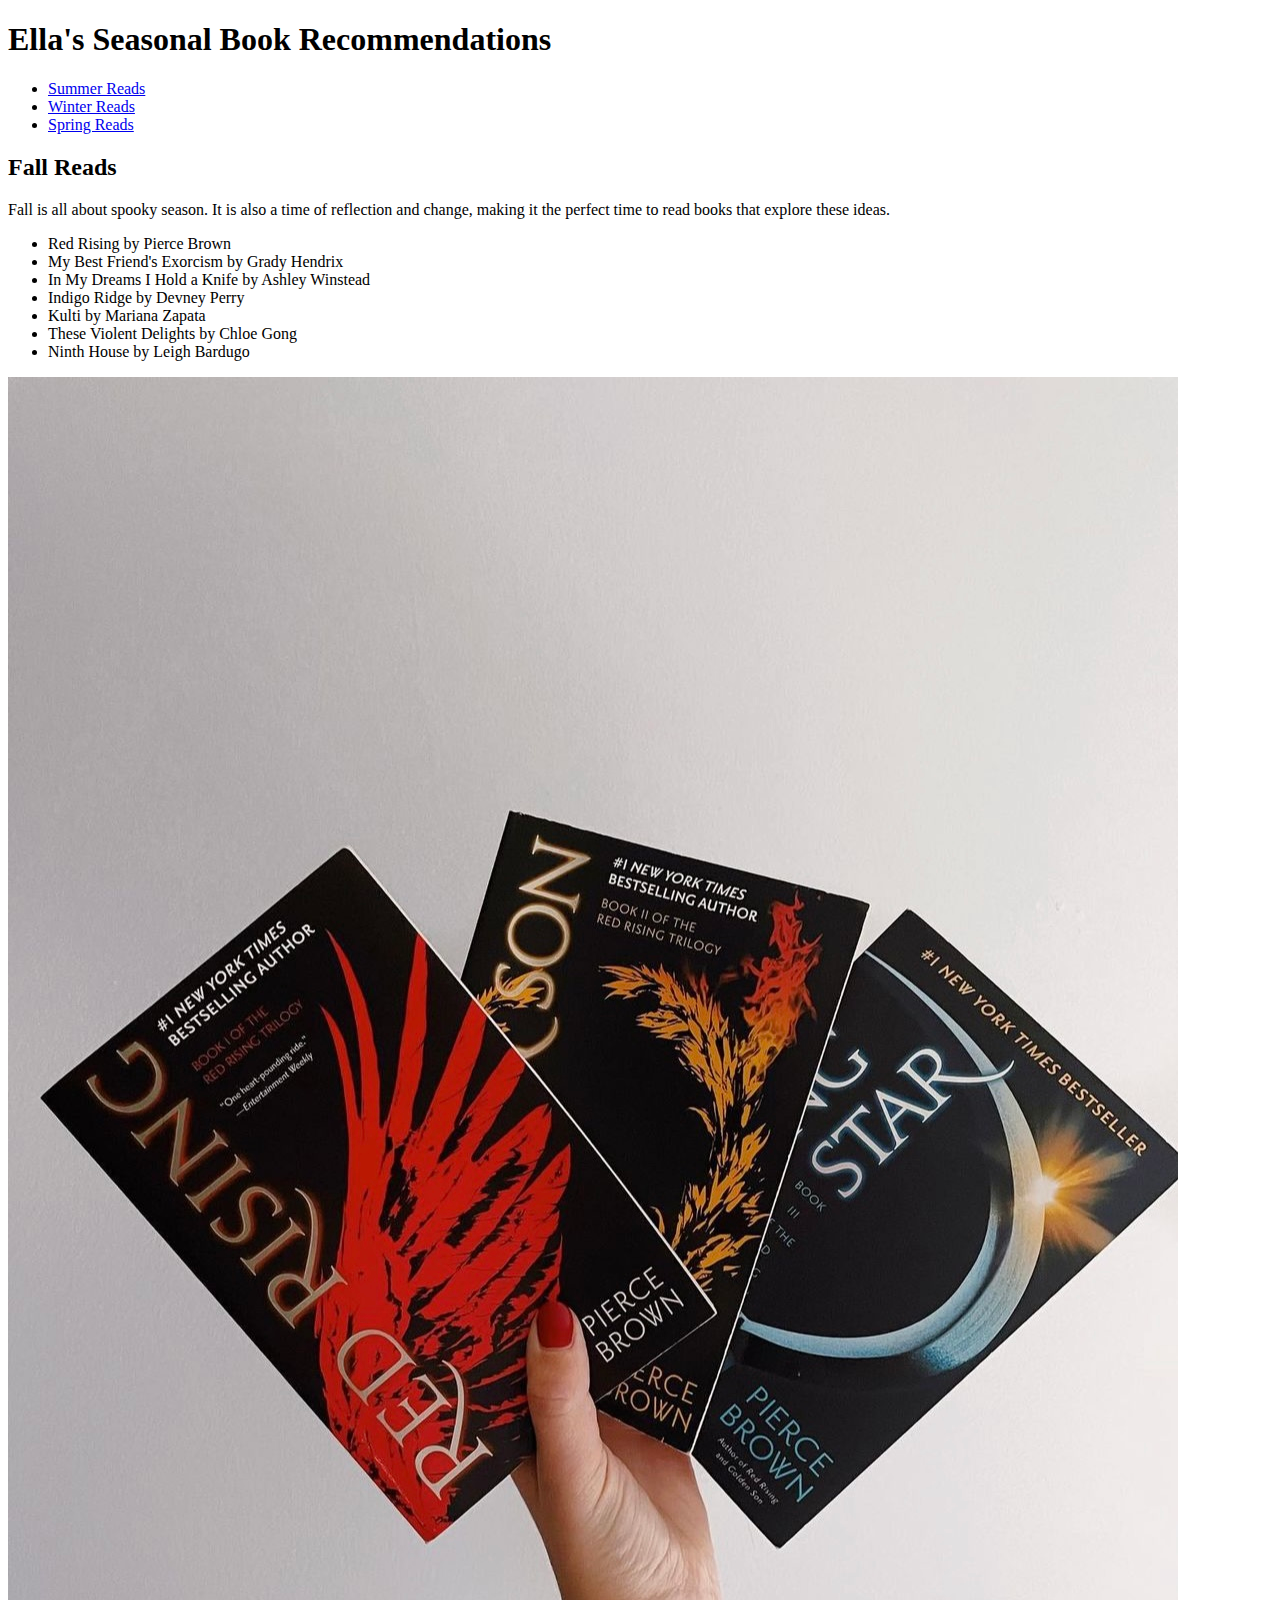
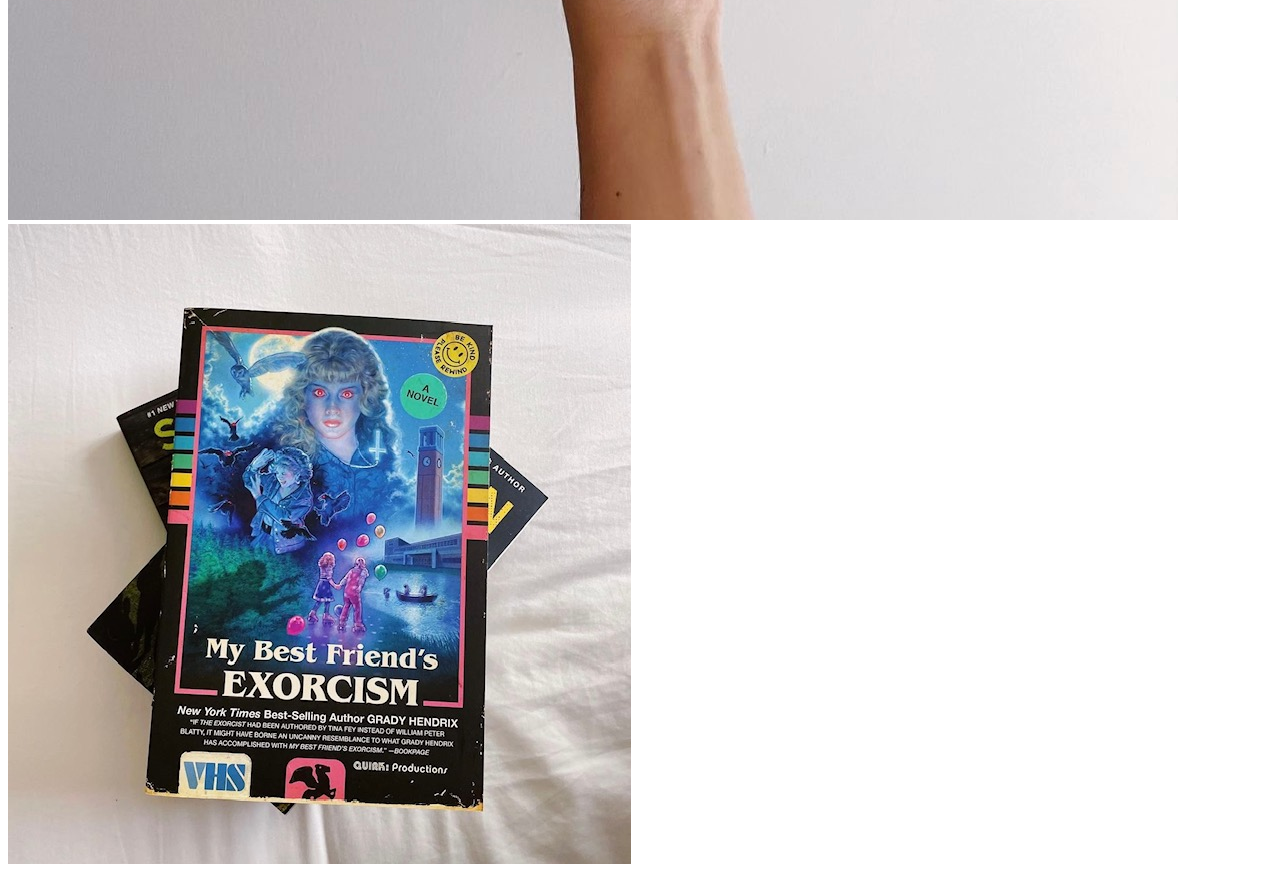
==== fall.html @ ee42b2de "Add files via upload" ====
<!DOCTYPE html>
<html lang="en">
    <head>
        <meta charset="utf-8">
        <title>Ella's Book Recommendations</title>
        <link href="css/style.css" rel="stylesheet">
    </head>
    
    <body>
        <header>
            <h1>Ella's Seasonal Book Recommendations</h1>
        </header>

        <nav>
            <ul>
                <li><a href="summer.html">Summer Reads</a></li>
                <li><a href="winter.html">Winter Reads</a></li>
                <li><a href="spring.html">Spring Reads</a></li>
            </ul>
        </nav>

        <section>
            <h2>Fall Reads</h2>
                <article>
                    <p>Fall is all about spooky season. It is also a time of reflection and change, making it the perfect time to read books that explore these ideas.</p>
                </article>
    
                <ul>
                    <li>Red Rising by Pierce Brown</li>
                    <li>My Best Friend's Exorcism by Grady Hendrix</li>
                    <li>In My Dreams I Hold a Knife by Ashley Winstead</li>
                    <li>Indigo Ridge by Devney Perry</li>
                    <li>Kulti by Mariana Zapata</li>
                    <li>These Violent Delights by Chloe Gong</li>
                    <li>Ninth House by Leigh Bardugo</li>
                </ul>
                <img src="images/redrising.jpg" alt="Red Rising Series">
                <img src="images/gradyhendrix.jpg" alt="My Best Friend's Exorcism">
            </section>
    </body>
</html>
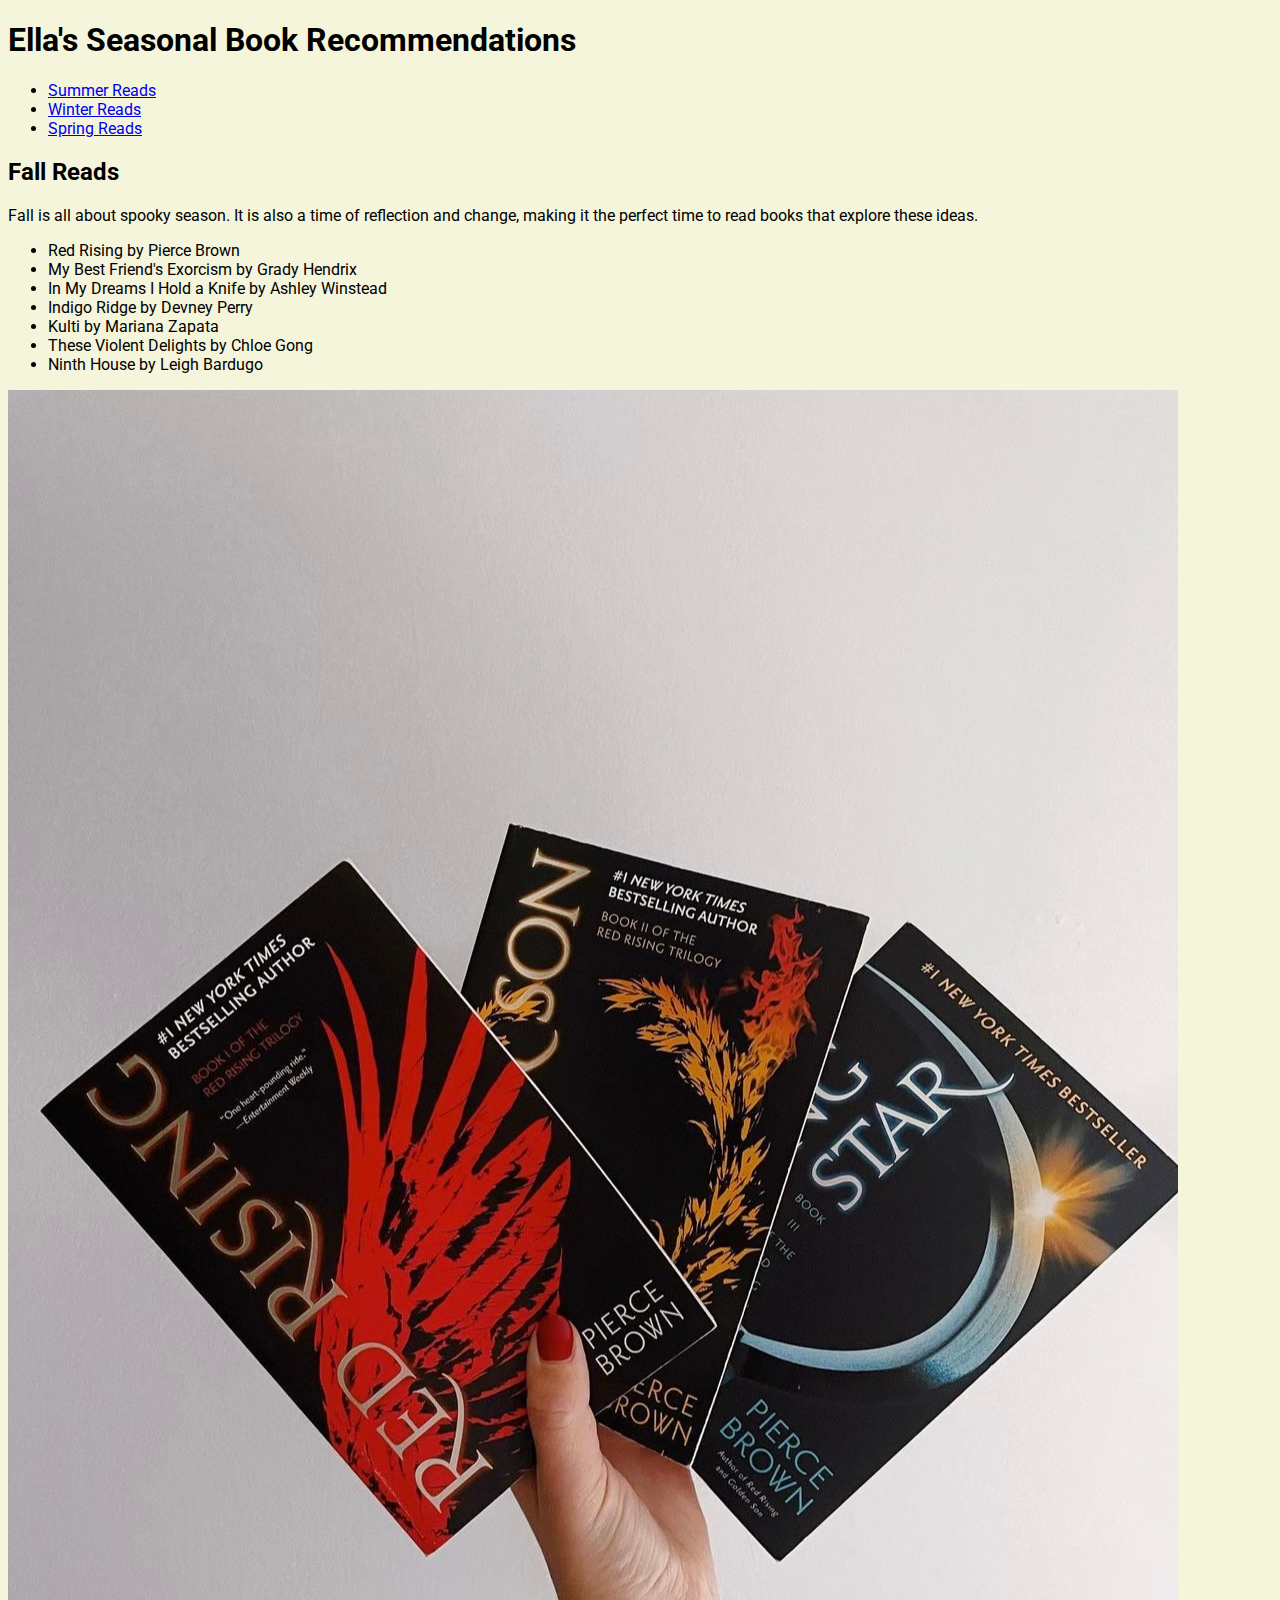
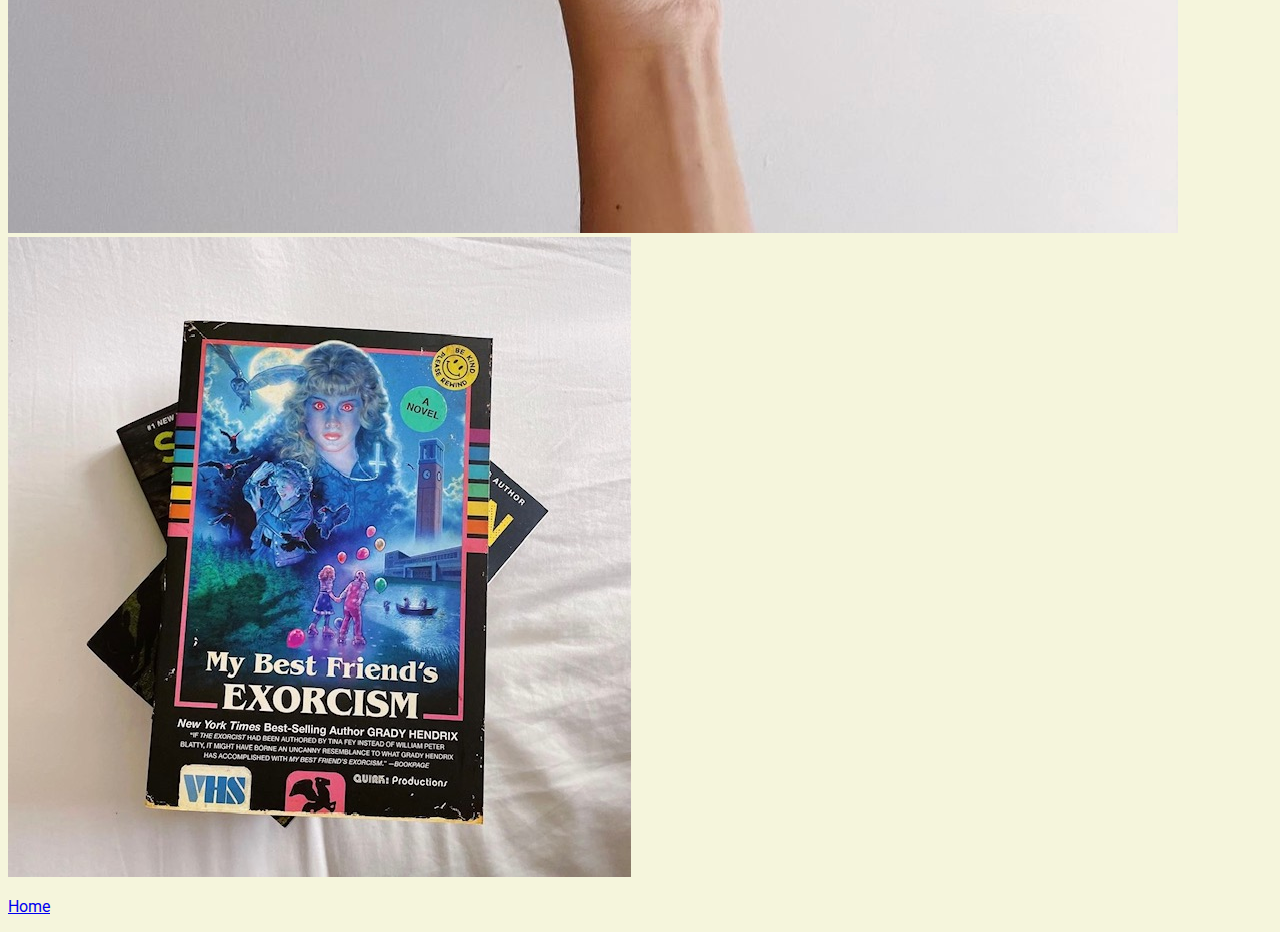
==== commit d00fda27: "Add files via upload" ====
--- a/fall.html
+++ b/fall.html
@@ -37,5 +37,8 @@
                 <img src="images/redrising.jpg" alt="Red Rising Series">
                 <img src="images/gradyhendrix.jpg" alt="My Best Friend's Exorcism">
             </section>
+        <footer>
+           <p><a href="index.html">Home</a></p>
+        </footer>
     </body>
 </html>
--- a/css/style.css
+++ b/css/style.css
@@ -0,0 +1,8 @@
+@import url('https://fonts.googleapis.com/css2?family=Roboto:ital,wght@0,300;0,400;0,500;1,300;1,400;1,500&display=swap');
+@import url('https://fonts.googleapis.com/css2?family=Montserrat:wght@400;500;700&display=swap');
+
+body {
+    /* margin: 0; */
+    font-family: 'Roboto', Arial, Helvetica, sans-serif;
+    background-color: #f5f5dc;
+}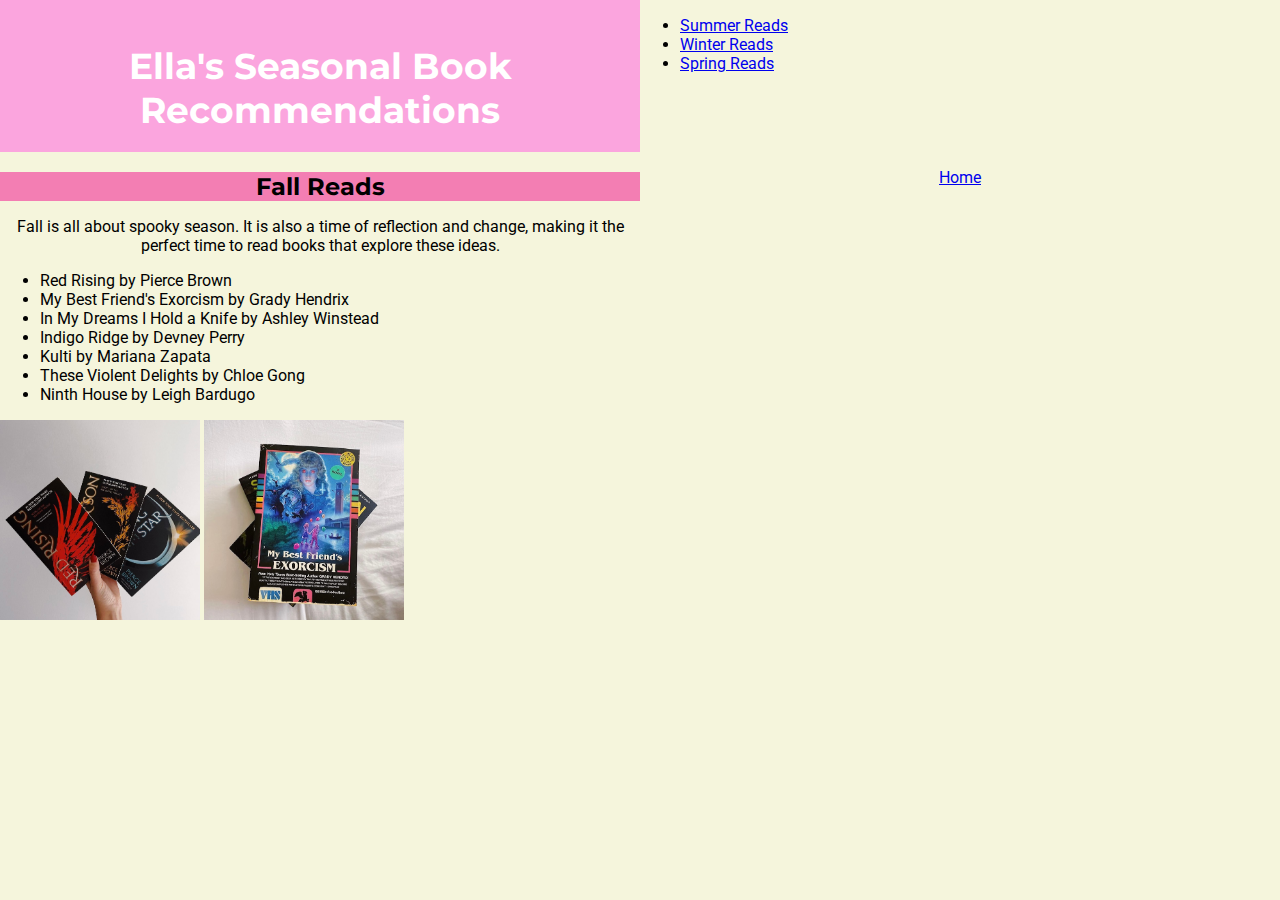
==== commit d8555894: "Add files via upload" ====
--- a/fall.html
+++ b/fall.html
@@ -21,9 +21,7 @@
 
         <section>
             <h2>Fall Reads</h2>
-                <article>
                     <p>Fall is all about spooky season. It is also a time of reflection and change, making it the perfect time to read books that explore these ideas.</p>
-                </article>
     
                 <ul>
                     <li>Red Rising by Pierce Brown</li>
--- a/css/style.css
+++ b/css/style.css
@@ -5,4 +5,49 @@
     /* margin: 0; */
     font-family: 'Roboto', Arial, Helvetica, sans-serif;
     background-color: #f5f5dc;
-}+    margin: 0;
+    display: grid;
+    grid-template-columns: 50% auto;
+}
+
+p {
+    text-align: center;
+}
+
+header {
+    grid-row: 1/2;
+    background-color: #fba5de;
+    color: #fff;
+    padding: 20px;
+    grid-template-rows: 60px;
+}
+
+footer {
+    grid-template-rows: 60px;
+}
+
+h1 {
+    font-family: 'Montserrat', Arial, Helvetica, sans-serif;
+    font-size: 36px;
+    font-weight: 700;
+    margin-bottom: 0;
+    text-align: center;
+}
+
+h2 {
+    font-family: 'Montserrat', Arial, Helvetica, sans-serif;
+    font-size: 24px;
+    margin-bottom: 10px;
+    text-align: center;
+    background-color: #f37eb3;
+}
+
+img {
+    vertical-align: middle;
+    width: 200px;
+    height: 200px;
+    object-fit: cover;
+}
+
+
+
